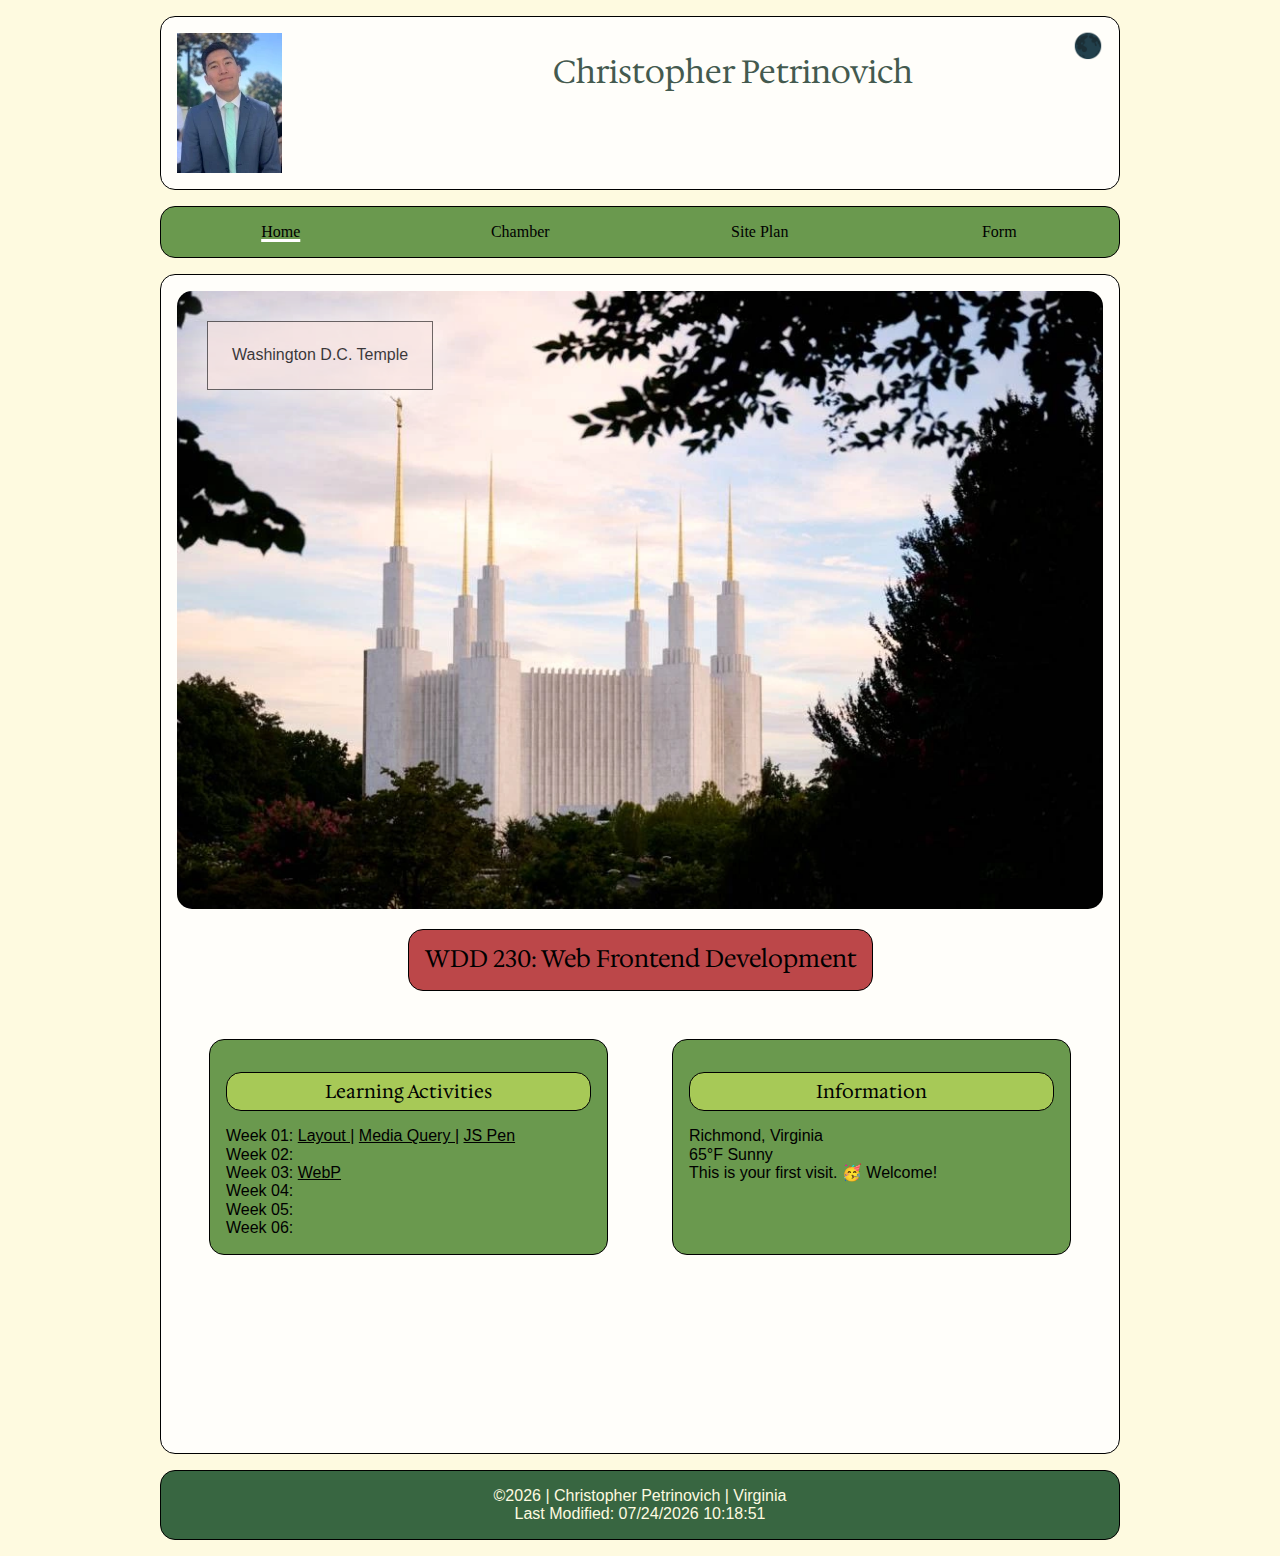
==== index.html @ 70850c0b "home page fix" ====
<!DOCTYPE html>
<html lang="en">
<head>
    <meta charset="UTF-8">
    <meta name="viewport" content="width=device-width, initial-scale=1.0">
    <title>Christopher Petrinovich - WDD 230 - Web Frontend Development</title>
    <meta name="description" content="Christopher Petrinovich's Assignment Portal for all tasks and projects completed during WDD 230 - Web Frontend Development">
    <meta name="author" content="Christopher Petrinovich">
    <meta property="og:title" content="The Richmond Chamber of Commerce">
    <meta property="og:type" content="website">
    <meta property="og:url" content="https://cnp26520.github.io/wdd230/">
    <meta property="og:image" content="https://upload.wikimedia.org/wikipedia/commons/thumb/7/7c/A_downtown_view_of_Richmond%2C_VA.jpg/1280px-A_downtown_view_of_Richmond%2C_VA.jpg">
    <link rel="preconnect" href="https://fonts.googleapis.com">
    <link rel="preconnect" href="https://fonts.gstatic.com" crossorigin="">
    <link href="https://fonts.googleapis.com/css2?family=Roboto&display=swap" rel="stylesheet">
    <link href="https://fonts.googleapis.com/css2?family=Hedvig+Letters+Serif&display=swap" rel="stylesheet">
    <link rel="stylesheet" href="styles/normalize.css">
    <link rel="stylesheet" href="styles/base.css">
    <link rel="stylesheet" href="styles/larger.css">
    <link rel="icon" href="images/favicon.ico">
</head>
<body>
  <header>
    <div id="mode">🌑</div>
    <img src="images/portrait.webp" width="105" height="140" alt="Profile Picture of Christopher Petrinovich">
    <h1>Christopher Petrinovich</h1>
  </header>
    <nav>
      <button id="menu"></button>
    <ul class="navigation">
      <li><a href="https://cnp26520.github.io/wdd230/chamber/index.html" class = "active"> Home</a></li>
      <li><a href="https://cnp26520.github.io/wdd230/chamber/discover.html">Chamber</a></li>
      <li><a href="#">Site Plan</a></li>
      <li><a href="#">Form</a></li>
  </ul>
  </nav>
  <main>
    <div class="hero">
    <picture>
      <source media="(max-width: 400px)" srcset="images/washington-dc-temple-small.webp">
      <img src="images/washington-dc-temple-large.webp" alt="The Washington DC Temple">
    </picture>
    <div class="herolabel">
			<p>Washington D.C. Temple</p>
		</div>
  </div>
    <h2 class="big-heading">WDD 230: Web Frontend Development</h2>
    <section class="card">
      <h3>Learning Activities</h3>
      <ul>
          <li>
            Week 01:
            <a href="#">Layout |</a>
            <a href="#">Media Query |</a>
            <a href="#">JS Pen</a>
          </li>
          <li>Week 02:</li>
          <li>Week 03: <a href="week03/images/landscape.webp">WebP</a></li>
          <li>Week 04:</li>
          <li>Week 05:</li>
          <li>Week 06:</li>
      </ul>
    </section>
    <section class="card">
      <h3>Information</h3>
      <p>Richmond, Virginia</p>
      <p>65°F Sunny</p>
      <p class="visits">Number of Visits: 7</p>
    </section>
    <iframe class="map-holder" src="https://www.google.com/maps/embed?pb=!1m18!1m12!1m3!1d101257.13362810604!2d-77.57566259149426!3d37.52476847519852!2m3!1f0!2f0!3f0!3m2!1i1024!2i768!4f13.1!3m3!1m2!1s0x89b111095799c9ed%3A0xbfd83e6de2423cc5!2sRichmond%2C%20VA!5e0!3m2!1sen!2sus!4v1701733827117!5m2!1sen!2sus" width="600" height="450" style="border:0;" allowfullscreen="" loading="lazy" referrerpolicy="no-referrer-when-downgrade"></iframe>
  </main>
  <footer>
    <p id="copyright">©"Year Placeholder" Christopher Petrinovich Virginia</p>
    <p id="lastModified"></p>
  </footer>
  <script src="scripts/getdates.js"></script>
  <script src="scripts/hamburger.js"></script>
  <script src="scripts/darkmode.js"></script>
  <script src="scripts/localStore.js"></script>
</body>
</html>
---- styles/base.css ----
* {
	margin: 0;
	padding: 0;
	box-sizing: border-box;
}
body{
    background-color: #fefae0;
}
nav{
    margin: 0 auto;
	max-width: 960px;
    border-radius: 15px;
    border: 1px solid #000;
}
ul {
	list-style-type: none;
}
nav ul li{
    border-bottom: 1px solid #000;
    border-radius: 15px;
}
nav a {
	display: block;
	color: #000;
	text-align: center;
	padding: 1rem;
	text-decoration: none;
}
nav a:hover {
	border: 2px solid #fff;
    border-radius: 15px;
}
.active {
	color: #000;
    text-decoration: underline #fff;
    text-decoration-thickness: 3px;
}
main, header{
    background-color: #a7c957;
}
section{
    background-color: #6a994e;
    border-radius: 15px;
    padding: 1rem;
    margin: 2rem;
    border: 1px solid #000;
}
header {
    max-width: 960px;
    margin: 1rem auto;
    border: 1px solid #000;
    border-radius: 15px;
    padding: 1rem;
    background-color: rgb(226, 241, 234);
    position: relative;
    color: rgb(68, 90, 79);
    text-align: center;
    display: grid;
    grid-template-columns: 1fr 1fr 1fr 1fr 1fr;
}
header img{
    grid-column: 1/2;
}
h1{
    grid-column: 3/5;
}

main, footer {
    font-family: sans-serif;
    max-width: 960px;
    margin: 1rem auto;
    border: 1px solid #000;
    padding: 1rem;
    border-radius: 15px;
}
h2{
    font-family: sans-serif;
    max-width: 800px;
    margin: 1rem auto;
    border: 1px solid #000;
    padding: 1rem;
    background-color: #bc4749;
    border-radius: 15px;
    text-align: center;
}
h3{
    text-align: center;
    margin: 1rem auto;
    border: 1px solid #000;
    padding: .5rem;
    border-radius: 15px;
    background-color:#a7c957;
}
main, header{
    background-color: #ffffffd5;
}
footer, nav{
    background-color: #386641;
}
nav{
    background-color: #6a994e;
}
a{
    color: #000;
}
main{
    display: grid;
    grid-template-columns: 1fr;
}
footer p{
    text-align: center;
    color: #fefae0;
}
p{
    font-family: sans-serif;
}
h1, h2, h3, h4, h5, h6 {font-family: 'Hedvig Letters Serif', serif;}
#menu {
	font-size: 1.5rem;
	border: 1px solid rgba(0,0,0,.3);
	padding: 3px 7px 6px;
	background-color: #6a994e;
    color: #000;
 	position: absolute;
	top: 1rem;
	right: 1rem;
}

#menu::before {
	content: "☰";
}

#menu.open::before {
	content: "X";
}
.navigation li {
	display: none;
}
.open li {
	display: block;
	width: 100%;
}
.open li a {
	display: block;
}
#mode {
	position: absolute;
	top: 1rem;
	right: 1rem;
	font-size: 3rem;
	cursor: pointer;
	font-size: 1.5rem;
}
.dark-mode {
	background-color: #000;
	color: #fff;
	border-color: #eee; 
}
.hero{
    position: relative;
}
.hero img{
    width: 100%;
    height: auto;
}
.herolabel {
	position: absolute;
	top: 30px;
	left: 30px;
	background-color: #f9e7e5;
	border: 1px solid rgba(0,0,0,.75);
	padding: 1.5rem;
	box-shadow: 0 0 3rem #fff;
	opacity: 0.75;
	/* Buenas */
}
.map-holder{
    width: 100%;
    height: auto;
}
---- styles/larger.css ----
@media screen and (min-width: 800px) {
    
    nav ul {
        display: flex;
    }
    nav ul li {
        flex: 1 1 100%;
    }
    main{
        grid-template-columns: 1fr 1fr;
    }
    h2{
        grid-column: span 2;
    }
    section{
        grid-column: span 1;
    }
    #menu {
		display: none; /* hide hamburger button */
	}
	.navigation {
		flex-direction: row;
	}

	.navigation li {
		display: block;
		flex: 1 1 100%;
	}
    nav ul li{
        border-bottom: none;
    }
.hero{
    grid-column: span 2;
    position: relative;
}
.hero img{
    max-width: 930px;
    border-radius: 15px;
}
.map-holder{
    grid-column: span 2;
    width: 100%;
    height: auto;
}
}
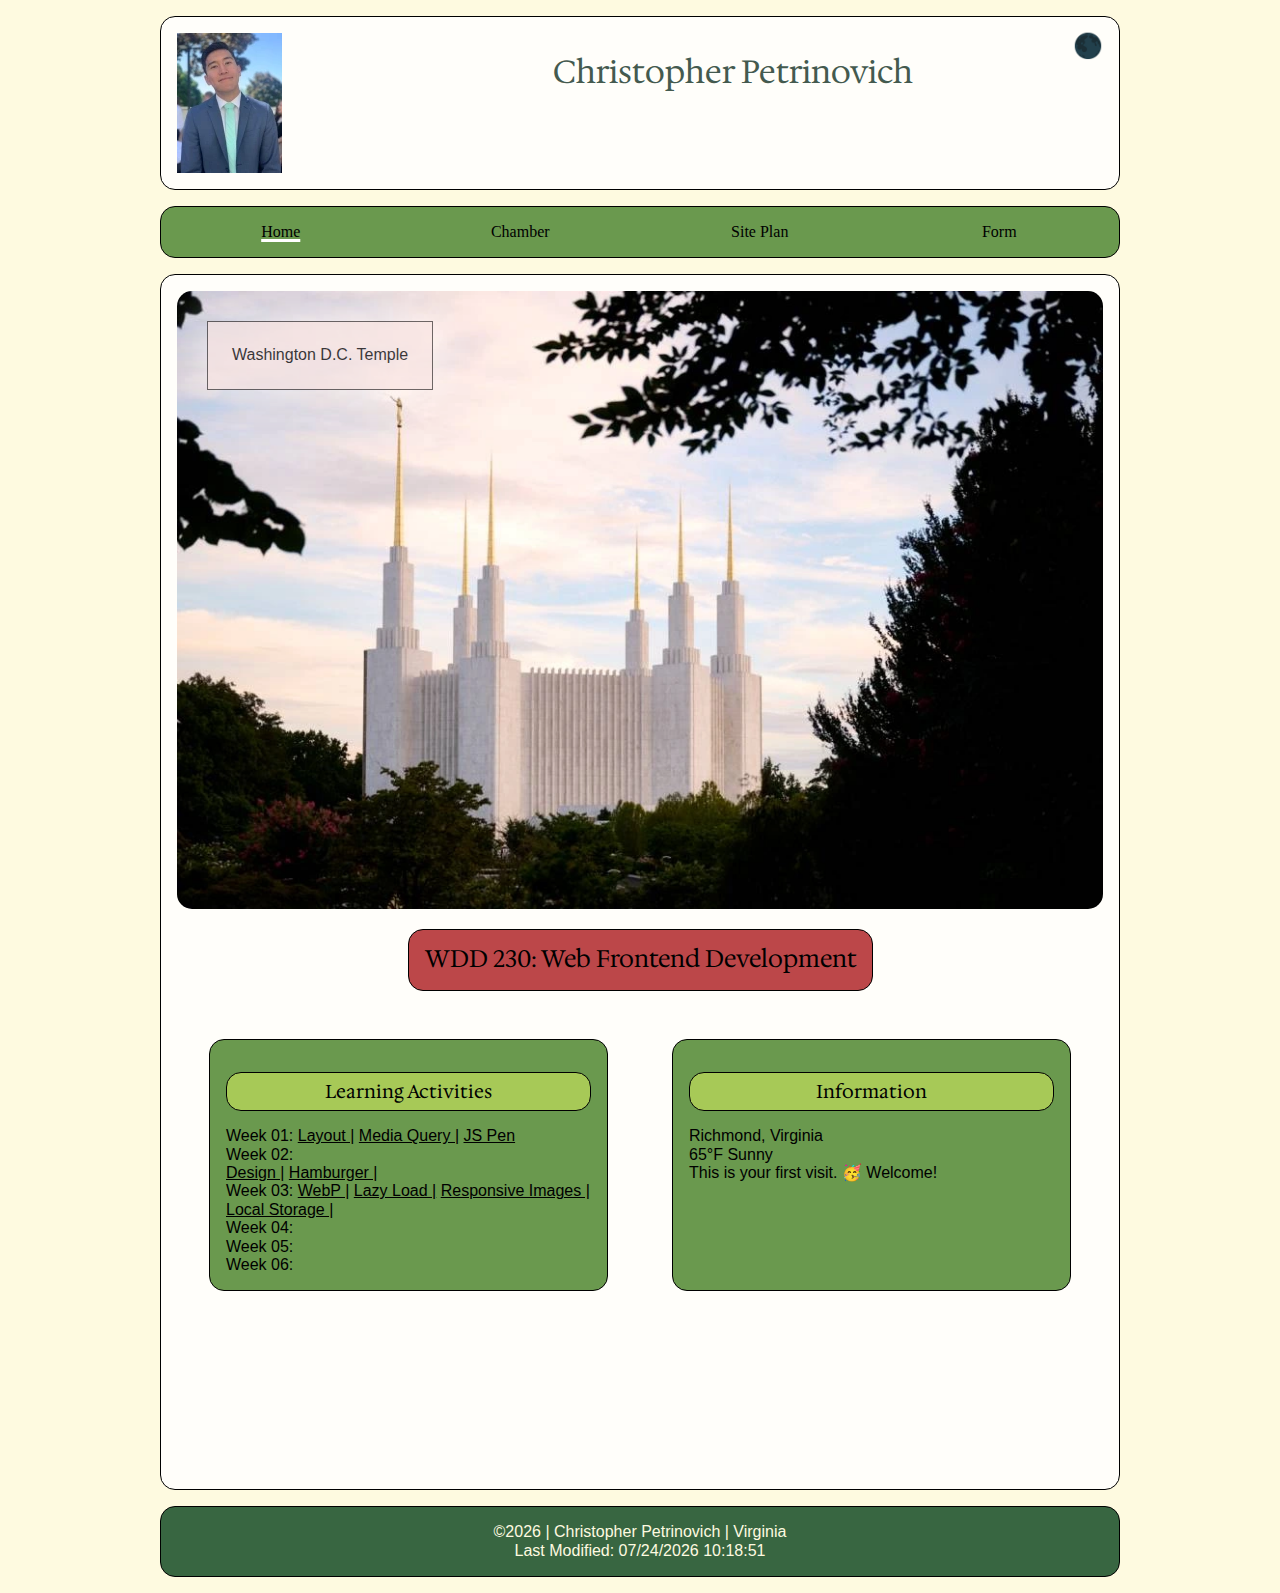
==== commit 3972336a: "Added links" ====
--- a/index.html
+++ b/index.html
@@ -50,12 +50,19 @@
       <ul>
           <li>
             Week 01:
-            <a href="#">Layout |</a>
-            <a href="#">Media Query |</a>
-            <a href="#">JS Pen</a>
+            <a href="week01/holygrail.html">Layout |</a>
+            <a href="week01/media-query.html">Media Query |</a>
+            <a href="https://codepen.io/cnp26520/pen/zYemgeR">JS Pen</a>
           </li>
           <li>Week 02:</li>
-          <li>Week 03: <a href="week03/images/landscape.webp">WebP</a></li>
+          <a href="week02/design.html">Design |</a>
+          <a href="https://codepen.io/cnp26520/pen/qBgQaNP">Hamburger |</a>
+          <li>Week 03: 
+          <a href="week03/images/landscape.webp">WebP |</a>
+          <a href="week03/lazyload.html">Lazy Load |</a>
+          <a href="week03/responsive-images.html">Responsive Images |</a>
+          <a href="week03/bom.html">Local Storage |</a>
+          </li>
           <li>Week 04:</li>
           <li>Week 05:</li>
           <li>Week 06:</li>
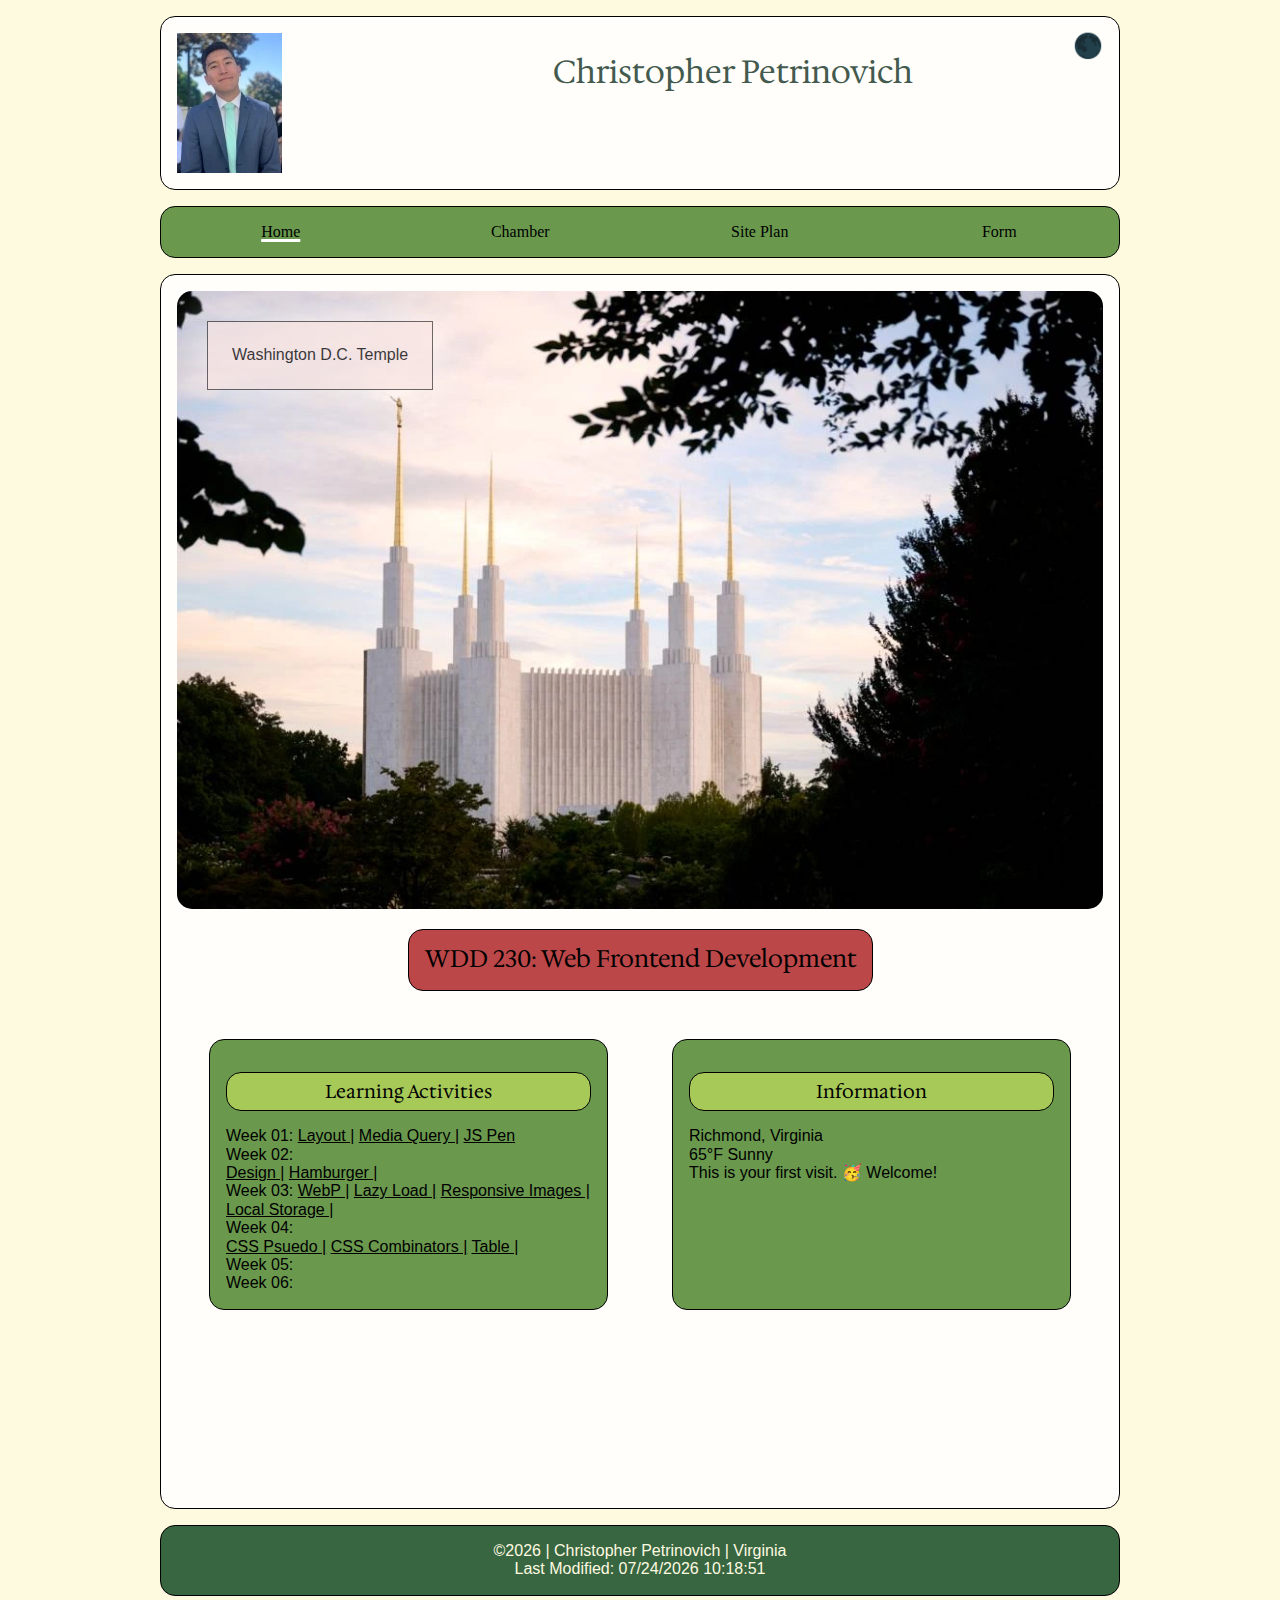
==== commit d834015d: "Learning" ====
--- a/index.html
+++ b/index.html
@@ -64,6 +64,9 @@
           <a href="week03/bom.html">Local Storage |</a>
           </li>
           <li>Week 04:</li>
+          <a href="https://codepen.io/cnp26520/pen/NWoeMZW">CSS Psuedo |</a>
+          <a href="week04/images/css-combinators.PNG">CSS Combinators |</a>
+          <a href="week04/tablebuild.html">Table |</a>
           <li>Week 05:</li>
           <li>Week 06:</li>
       </ul>
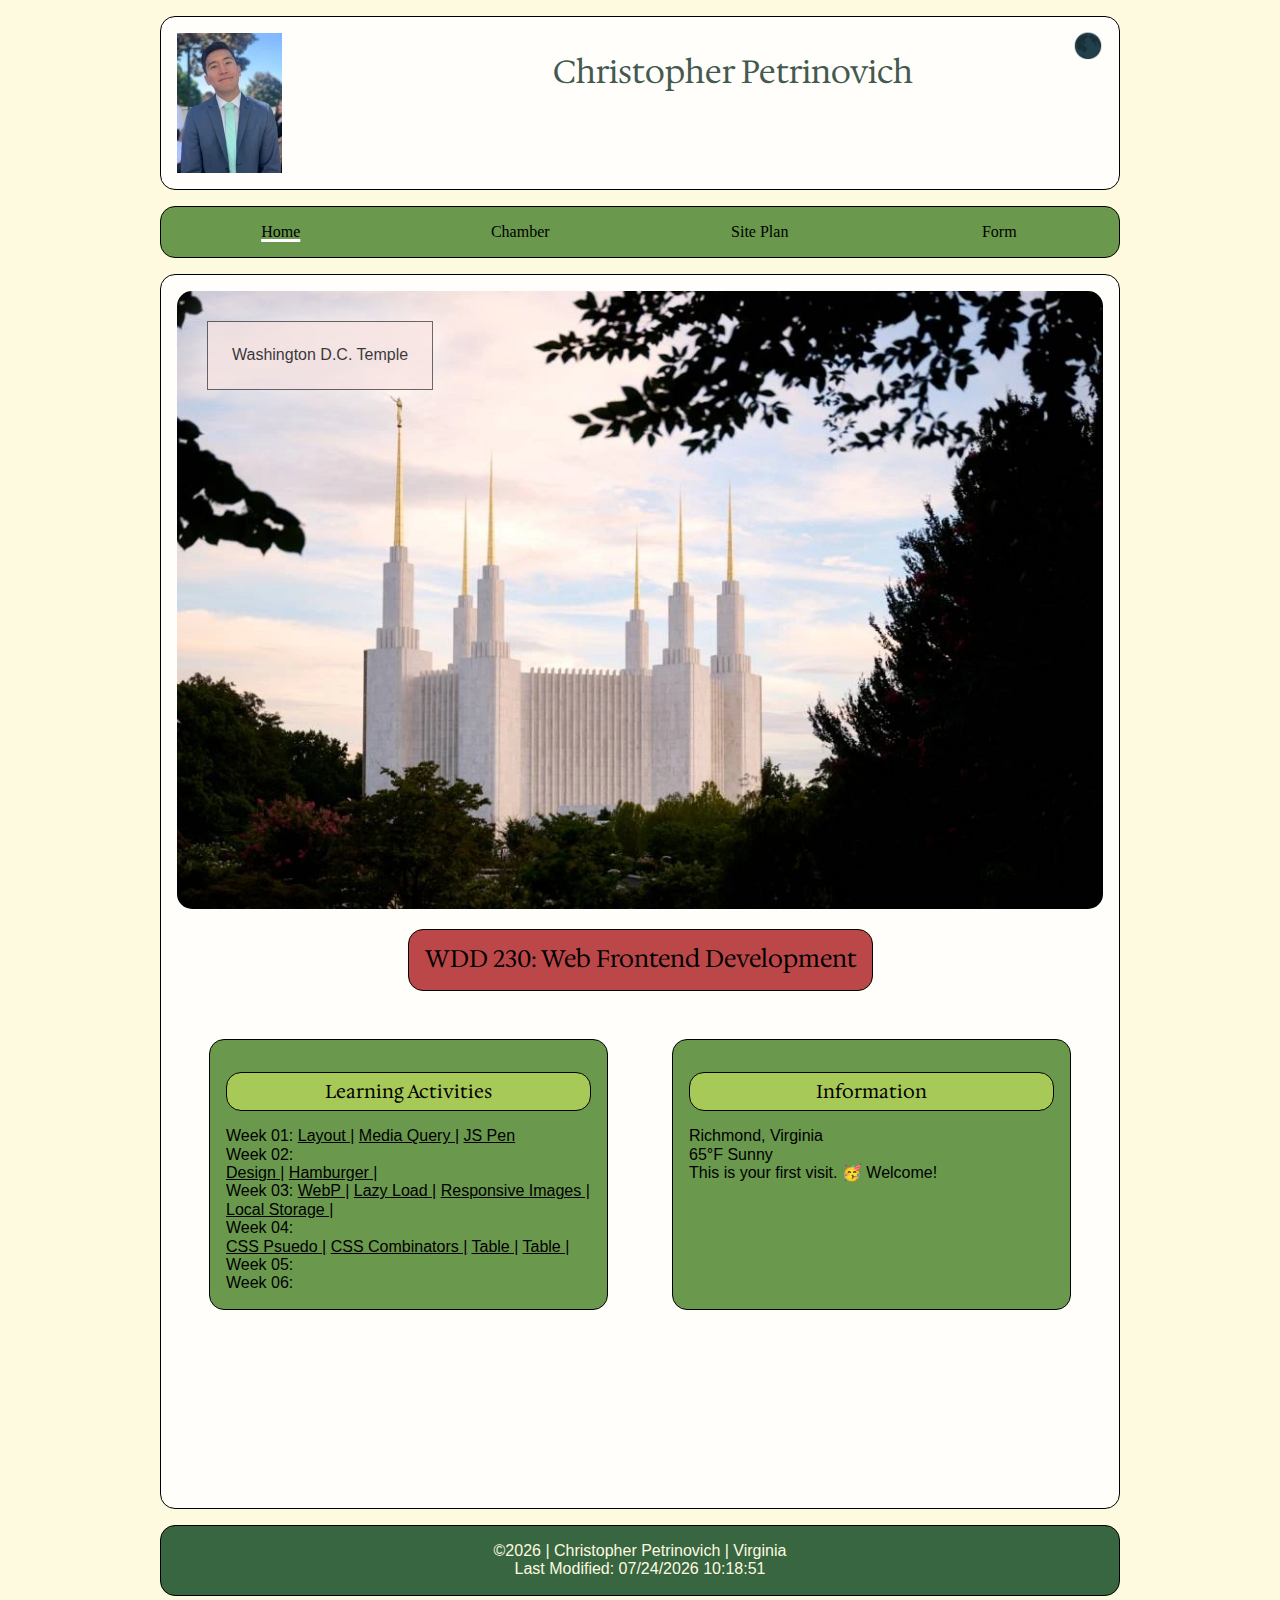
==== commit b7d51dac: "week 4 learning" ====
--- a/index.html
+++ b/index.html
@@ -67,6 +67,7 @@
           <a href="https://codepen.io/cnp26520/pen/NWoeMZW">CSS Psuedo |</a>
           <a href="week04/images/css-combinators.PNG">CSS Combinators |</a>
           <a href="week04/tablebuild.html">Table |</a>
+          <a href="form-start/index.html">Table |</a>
           <li>Week 05:</li>
           <li>Week 06:</li>
       </ul>
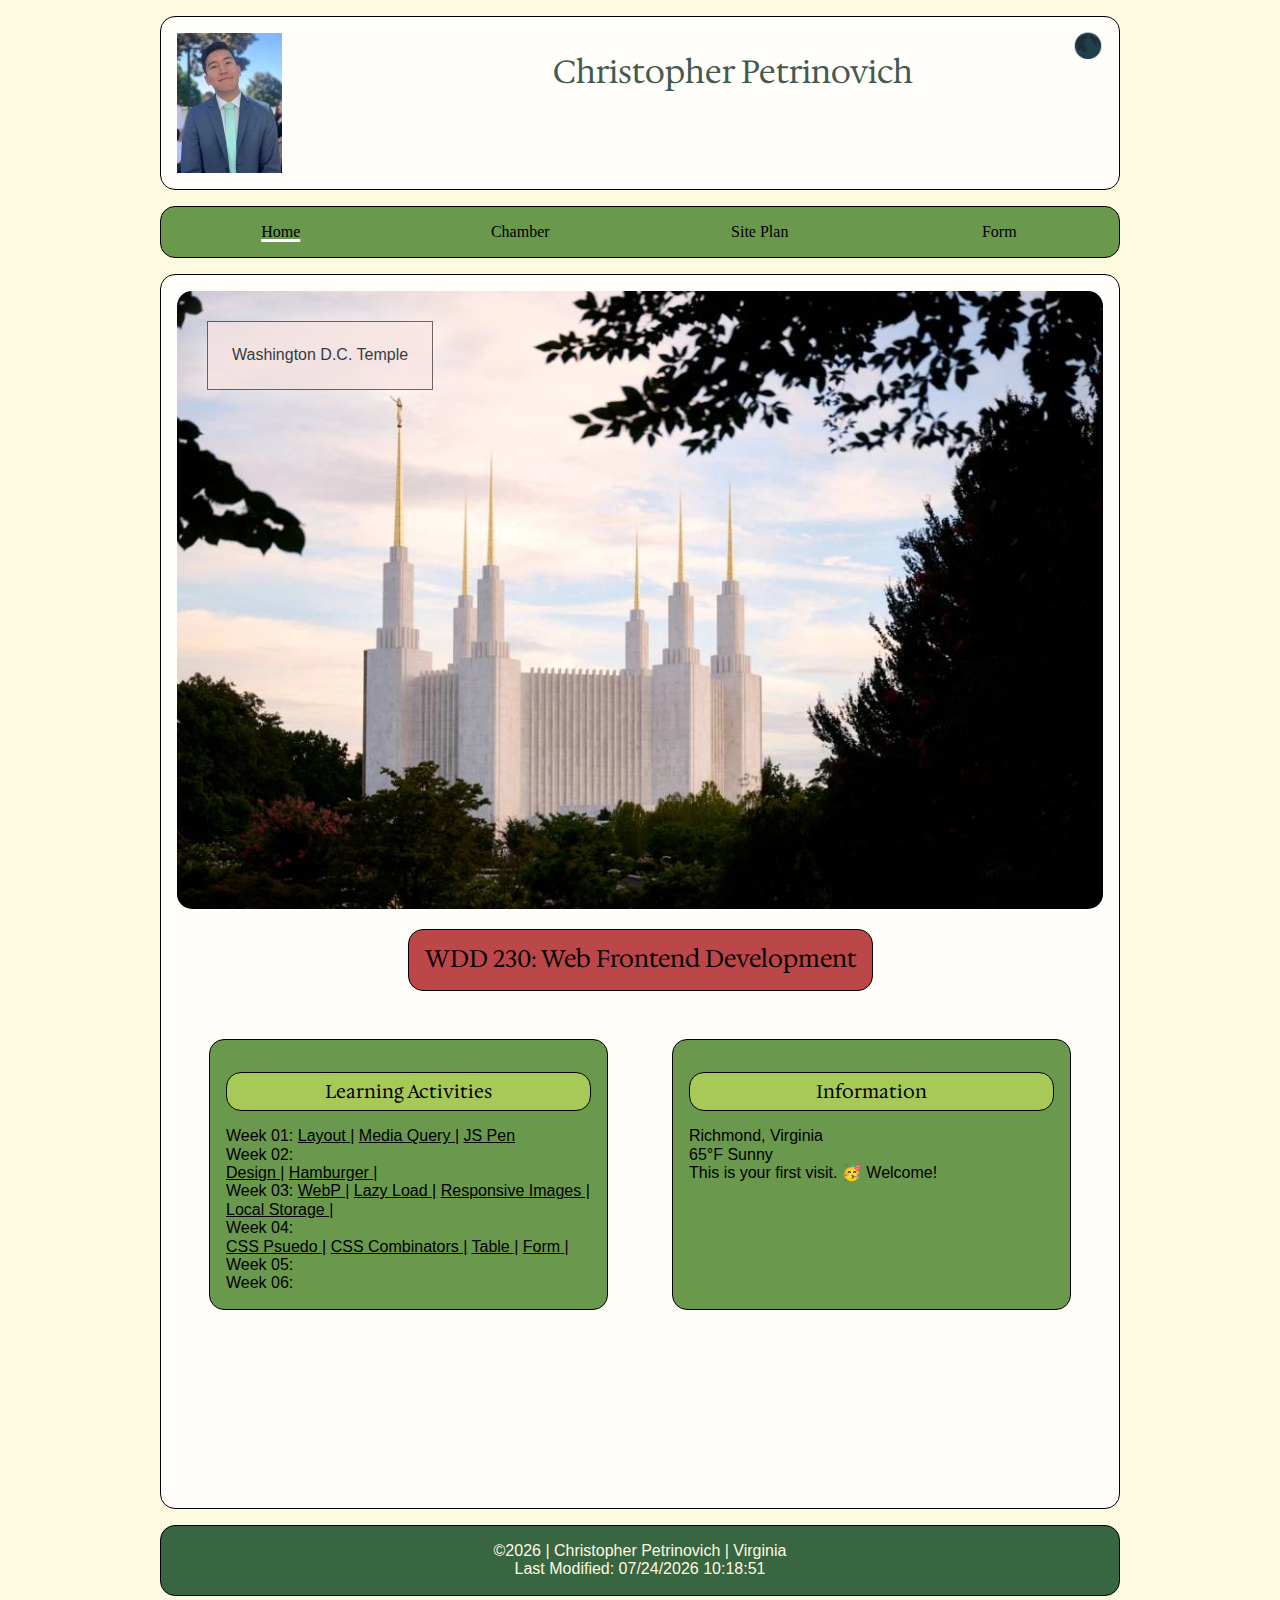
==== commit 1308c748: "Form and landing page finished" ====
--- a/index.html
+++ b/index.html
@@ -26,7 +26,7 @@
     <h1>Christopher Petrinovich</h1>
   </header>
     <nav>
-      <button id="menu"></button>
+      <button id="menu" aria-label="Show Navigation Menu"></button>
     <ul class="navigation">
       <li><a href="https://cnp26520.github.io/wdd230/chamber/index.html" class = "active"> Home</a></li>
       <li><a href="https://cnp26520.github.io/wdd230/chamber/discover.html">Chamber</a></li>
@@ -67,7 +67,7 @@
           <a href="https://codepen.io/cnp26520/pen/NWoeMZW">CSS Psuedo |</a>
           <a href="week04/images/css-combinators.PNG">CSS Combinators |</a>
           <a href="week04/tablebuild.html">Table |</a>
-          <a href="form-start/index.html">Table |</a>
+          <a href="form-start/index.html">Form |</a>
           <li>Week 05:</li>
           <li>Week 06:</li>
       </ul>
--- a/styles/base.css
+++ b/styles/base.css
@@ -177,4 +177,7 @@
 .map-holder{
     width: 100%;
     height: auto;
+}
+#memo{
+    grid-column: span 2;
 }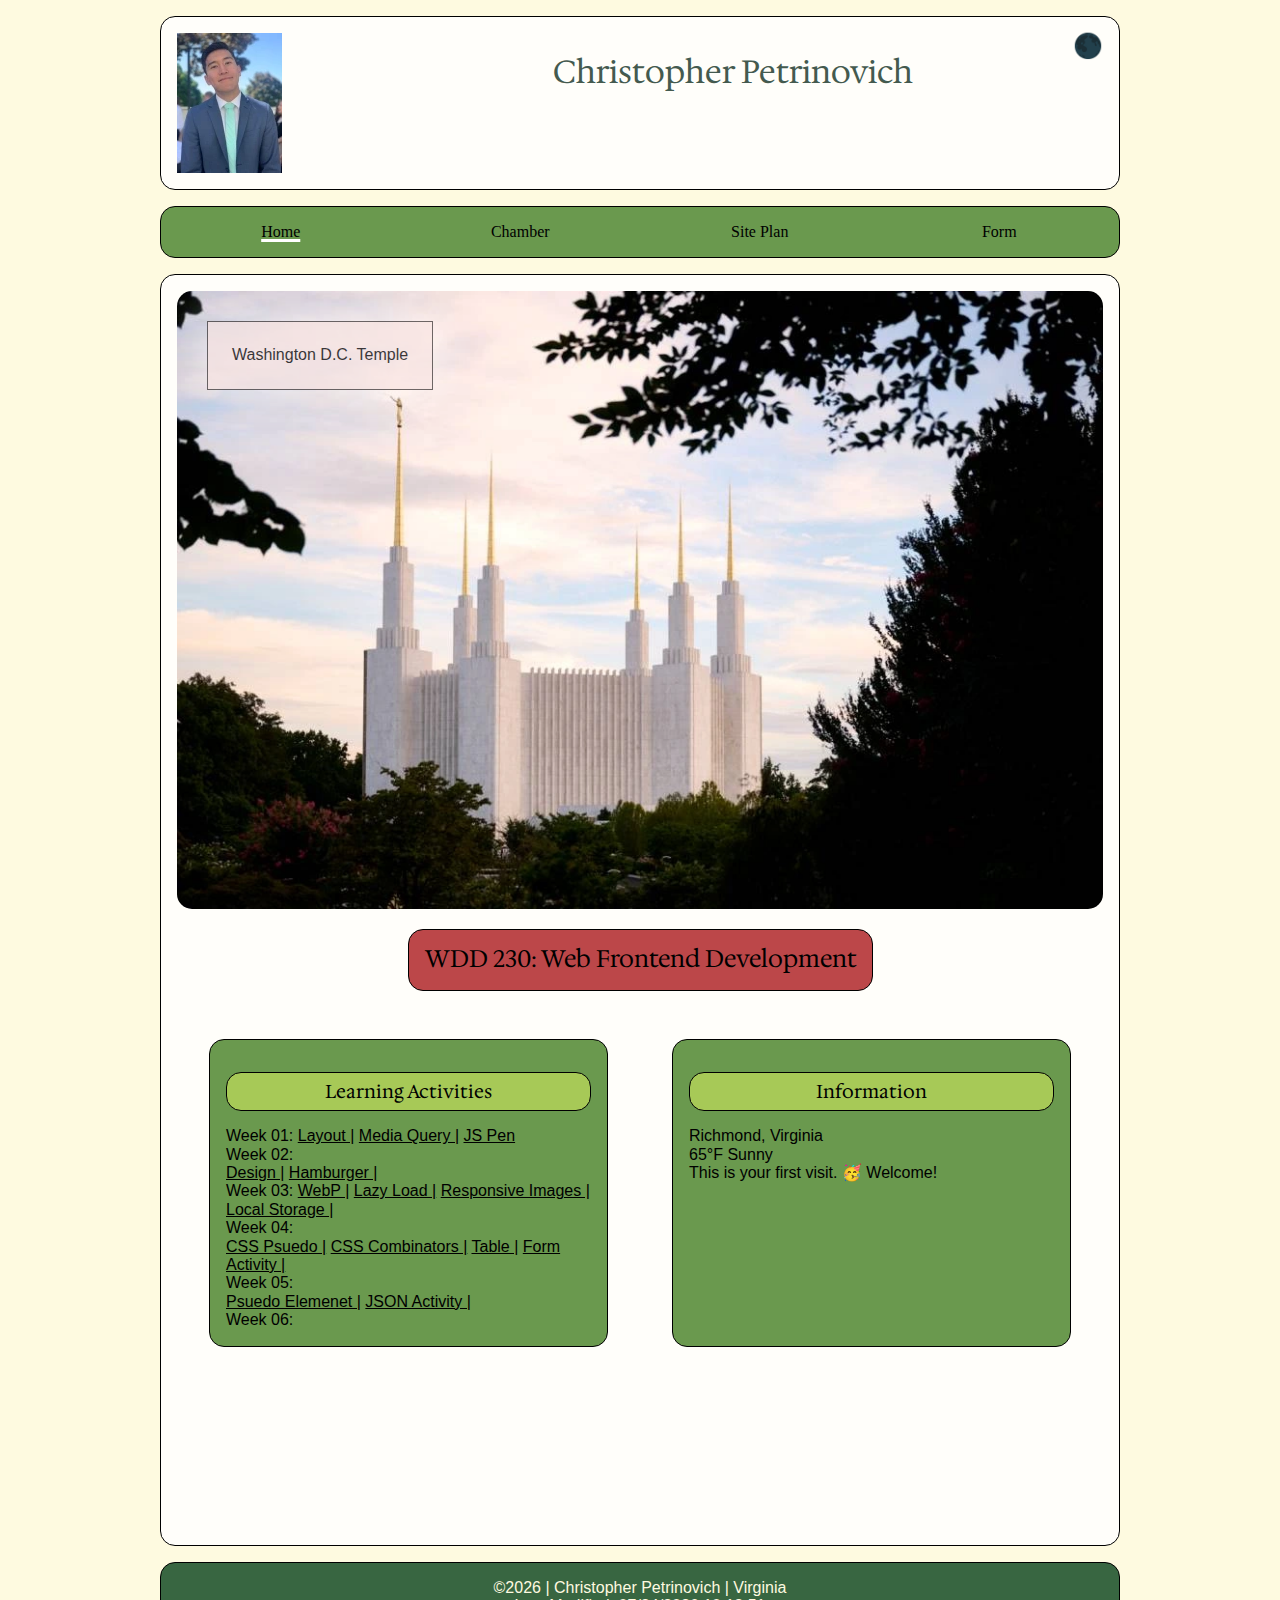
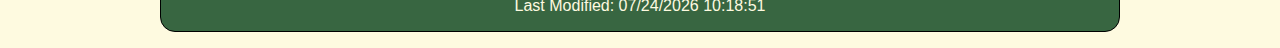
==== commit d8ef7ba2: "s" ====
--- a/index.html
+++ b/index.html
@@ -31,7 +31,7 @@
       <li><a href="https://cnp26520.github.io/wdd230/chamber/index.html" class = "active"> Home</a></li>
       <li><a href="https://cnp26520.github.io/wdd230/chamber/discover.html">Chamber</a></li>
       <li><a href="#">Site Plan</a></li>
-      <li><a href="#">Form</a></li>
+      <li><a href="https://cnp26520.github.io/wdd230/form.html">Form</a></li>
   </ul>
   </nav>
   <main>
@@ -67,8 +67,10 @@
           <a href="https://codepen.io/cnp26520/pen/NWoeMZW">CSS Psuedo |</a>
           <a href="week04/images/css-combinators.PNG">CSS Combinators |</a>
           <a href="week04/tablebuild.html">Table |</a>
-          <a href="form-start/index.html">Form |</a>
+          <a href="form-start/index.html">Form Activity |</a>
           <li>Week 05:</li>
+          <a href="https://codepen.io/cnp26520/pen/abXXWBV">Psuedo Elemenet |</a>
+          <a href="week05/new-ward-members.json">JSON Activity |</a>
           <li>Week 06:</li>
       </ul>
     </section>
